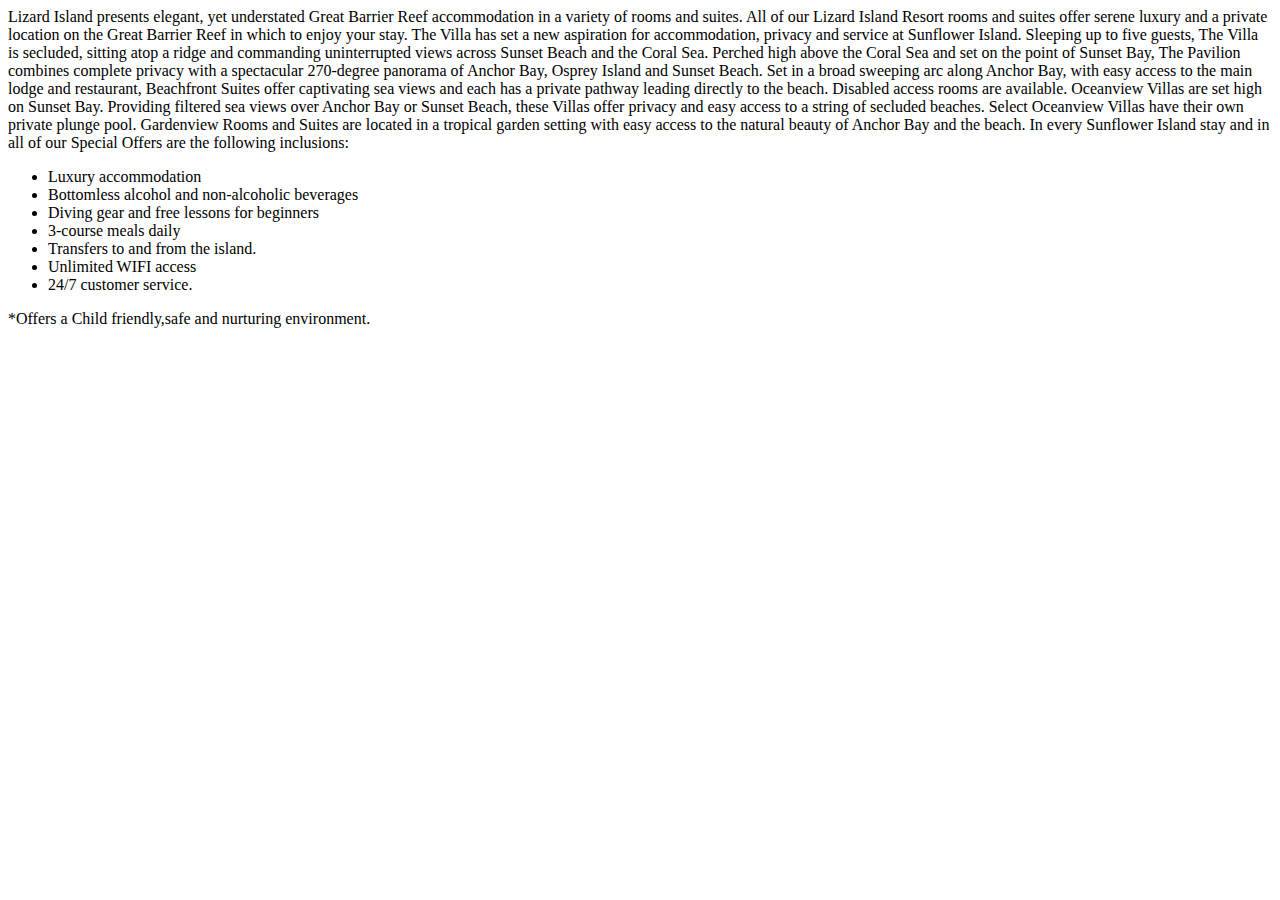
==== accomodation.html @ fc2b8d19 "add readme.md file" ====
<!DOCTYPE html>
<html lang="en">

<head>
    <meta charset="UTF-8">
    <meta name="viewport" content="width=device-width, initial-scale=1.0">
    <meta http-equiv="X-UA-Compatible" content="ie=edge">
    <title>Stay</title>
</head>

<body>
    <section>Lizard Island presents elegant, yet understated Great Barrier Reef accommodation in a variety of rooms and
        suites.
        All of our Lizard Island Resort rooms and suites offer serene luxury and a private location on the Great Barrier
        Reef in which to enjoy your stay.
        The Villa has set a new aspiration for accommodation, privacy and service at Sunflower Island. Sleeping up to
        five guests, The Villa is secluded, sitting atop a ridge and commanding uninterrupted views across Sunset Beach
        and the Coral Sea.
        Perched high above the Coral Sea and set on the point of Sunset Bay, The Pavilion combines complete privacy with
        a spectacular 270-degree panorama of Anchor Bay, Osprey Island and Sunset Beach.
        Set in a broad sweeping arc along Anchor Bay, with easy access to the main lodge and restaurant, Beachfront
        Suites offer captivating sea views and each has a private pathway leading directly to the beach. Disabled access
        rooms are available.
        Oceanview Villas are set high on Sunset Bay. Providing filtered sea views over Anchor Bay or Sunset Beach, these
        Villas offer privacy and easy access to a string of secluded beaches. Select Oceanview Villas have their own
        private plunge pool.
        Gardenview Rooms and Suites are located in a tropical garden setting with easy access to the natural beauty of
        Anchor Bay and the beach.
        In every Sunflower Island stay and in all of our Special Offers are the following inclusions:
        <ul list-style-type="square">
            <li>Luxury accommodation</li>
            <li> Bottomless alcohol and non-alcoholic beverages</li>
            <li>Diving gear and free lessons for beginners</li>
            <li>3-course meals daily</li>
            <li>Transfers to and from the island.</li>
            <li>Unlimited WIFI access </li>
            <li>24/7 customer service.</li>
        </ul>
        *Offers a Child friendly,safe and nurturing environment.
    </section>
</body>

</html>
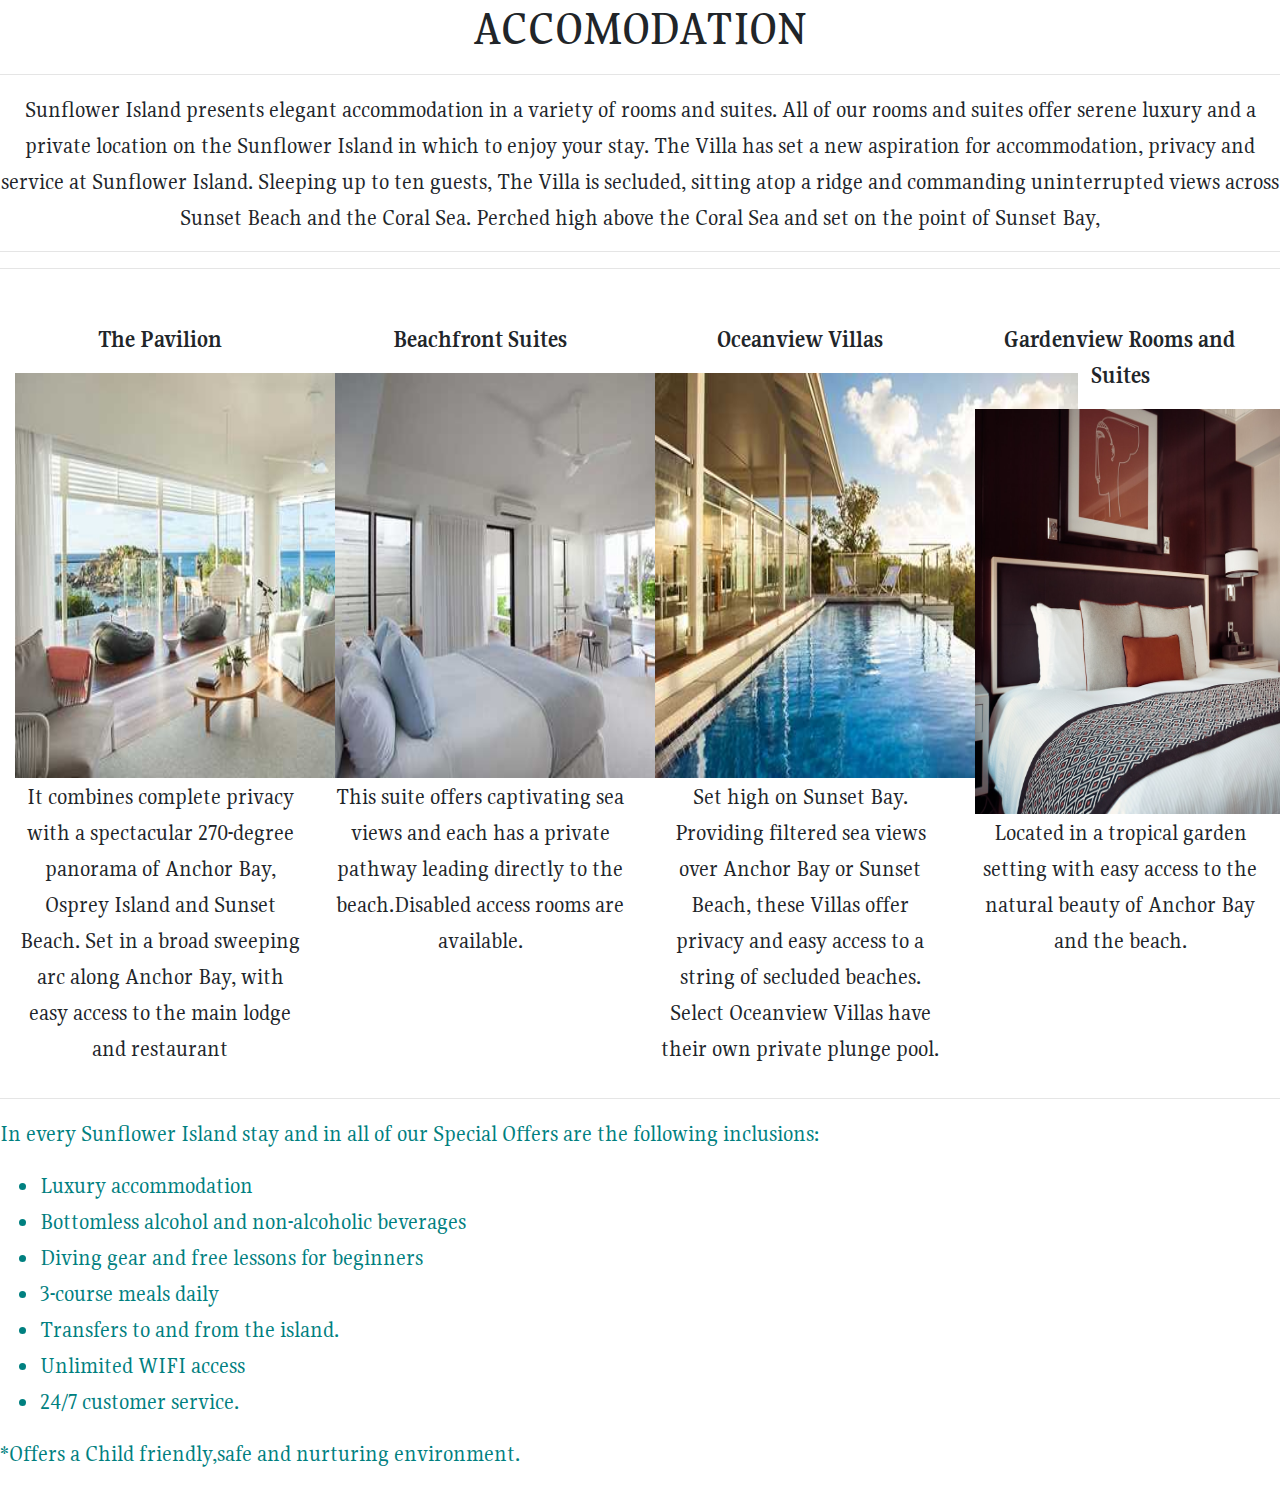
==== commit 348ff4b8: "add bootstrap" ====
--- a/accomodation.html
+++ b/accomodation.html
@@ -5,39 +5,77 @@
     <meta charset="UTF-8">
     <meta name="viewport" content="width=device-width, initial-scale=1.0">
     <meta http-equiv="X-UA-Compatible" content="ie=edge">
+    <link rel="stylesheet" href="css/bootstrap.min.css">
+    <link rel="stylesheet" href="css/styles.css">
+    <link href="https://fonts.googleapis.com/css?family=Gupter&display=swap" rel="stylesheet">
     <title>Stay</title>
 </head>
 
 <body>
-    <section>Lizard Island presents elegant, yet understated Great Barrier Reef accommodation in a variety of rooms and
-        suites.
-        All of our Lizard Island Resort rooms and suites offer serene luxury and a private location on the Great Barrier
-        Reef in which to enjoy your stay.
-        The Villa has set a new aspiration for accommodation, privacy and service at Sunflower Island. Sleeping up to
-        five guests, The Villa is secluded, sitting atop a ridge and commanding uninterrupted views across Sunset Beach
-        and the Coral Sea.
-        Perched high above the Coral Sea and set on the point of Sunset Bay, The Pavilion combines complete privacy with
-        a spectacular 270-degree panorama of Anchor Bay, Osprey Island and Sunset Beach.
-        Set in a broad sweeping arc along Anchor Bay, with easy access to the main lodge and restaurant, Beachfront
-        Suites offer captivating sea views and each has a private pathway leading directly to the beach. Disabled access
-        rooms are available.
-        Oceanview Villas are set high on Sunset Bay. Providing filtered sea views over Anchor Bay or Sunset Beach, these
-        Villas offer privacy and easy access to a string of secluded beaches. Select Oceanview Villas have their own
-        private plunge pool.
-        Gardenview Rooms and Suites are located in a tropical garden setting with easy access to the natural beauty of
-        Anchor Bay and the beach.
-        In every Sunflower Island stay and in all of our Special Offers are the following inclusions:
-        <ul list-style-type="square">
-            <li>Luxury accommodation</li>
-            <li> Bottomless alcohol and non-alcoholic beverages</li>
-            <li>Diving gear and free lessons for beginners</li>
-            <li>3-course meals daily</li>
-            <li>Transfers to and from the island.</li>
-            <li>Unlimited WIFI access </li>
-            <li>24/7 customer service.</li>
-        </ul>
-        *Offers a Child friendly,safe and nurturing environment.
-    </section>
+        <h1>ACCOMODATION</h1><hr/>
+        <section class="accom">
+            <p>Sunflower Island presents elegant accommodation in a variety of rooms and suites.
+                All of our rooms and suites offer serene luxury and a private location on the Sunflower Island in which
+                to
+                enjoy your stay.
+                The Villa has set a new aspiration for accommodation, privacy and service at Sunflower Island. Sleeping
+                up
+                to ten guests, The Villa is secluded, sitting atop a ridge and commanding uninterrupted views across
+                Sunset
+                Beach and the Coral Sea.
+                Perched high above the Coral Sea and set on the point of Sunset Bay,
+            </p><hr><hr><br>
+            <div class="container-fluid">
+        <div class="row">
+            <div class="col-md-3">
+                <p><b>The Pavilion</b></p>
+                <img src="/images/accomodations-thepavilion.jpg" alt="The pavillion">
+                <div class="text-showing">
+                <p>It combines complete privacy with a spectacular 270-degree panorama of Anchor Bay, Osprey
+                    Island and Sunset Beach.
+                    Set in a broad sweeping arc along Anchor Bay, with easy access to the main
+                    lodge and restaurant</p>
+                </div>
+            </div>
+            <div class="col-md-3">
+                <p><b>Beachfront Suites</b></p>
+                <img src="/images/accomodations-beachfront.jpg" alt="Beachfront accomodation">
+                <p> This suite offers captivating sea views and each has a private pathway leading directly to
+                    the
+                    beach.Disabled access rooms are available.</p>
+            </div>
+            <div class="col-md-3">
+                <p><b>Oceanview Villas</b></p>
+                <img src="/images/accomodations-thevilla.jpg" alt="The villa">
+                <p>Set high on Sunset Bay. Providing filtered sea views over Anchor Bay or
+                    Sunset Beach, these Villas offer privacy and easy access to a string of secluded beaches.
+                    Select
+                    Oceanview Villas have their own private plunge pool.</p>
+            </div>
+            <div class="col-md-3">
+                <p><b>Gardenview Rooms and Suites</b></p>
+                <img src="/images/black-and-grey-bedspread-on-bed-and-pillow-164595.jpg" alt="The gardenview room">
+                <p>Located in a tropical garden setting with easy access to the
+                    natural beauty of Anchor Bay and the beach.</p>
+            </div>
+        </div>
+    </div>
+</section><hr/>
+<section class="base">
+    <p>In every Sunflower Island stay and in all of our Special Offers are the following inclusions:</p>
+    <ul list-style-type="square">
+        <li>Luxury accommodation</li>
+        <li> Bottomless alcohol and non-alcoholic beverages</li>
+        <li>Diving gear and free lessons for beginners</li>
+        <li>3-course meals daily</li>
+        <li>Transfers to and from the island.</li>
+        <li>Unlimited WIFI access </li>
+        <li>24/7 customer service.</li>
+    </ul>
+    <p>*Offers a Child friendly,safe and nurturing environment.</p>
+</section>
+    </div>
+    </div>
 </body>
 
 </html>--- a/css/styles.css
+++ b/css/styles.css
@@ -0,0 +1,64 @@
+body{
+    margin: 0;
+    border: 0;
+    font-family: 'Gupter', serif;
+    font-size: 1.5rem;
+}
+.intro{
+    background-image: url("/images/2.jpeg");
+    background-repeat: no-repeat;
+    height: 60vh;
+}
+nav ul{
+    word-spacing: 15px;
+   text-align: center;
+   color: silver;
+}
+nav li{
+display: inline-block;
+font-size: 2.5rem;
+}
+h1{
+    text-align: center;
+    font-size: 3rem;
+}
+.intro h1{
+    color: white;
+    font-size: 4rem;
+}
+.logo{
+scroll-behavior: smooth;
+width: 280px;
+}
+h2{
+    text-align: center;
+}
+.introd{
+    text-align: center;
+}
+.activities p, .accom p, .travel p{
+text-align: center;
+}
+.activities img{
+    width: 60vh;
+    height: 50vh;
+}
+.act p{
+text-align: center;
+}
+.accom img{
+    width: 47vh;
+    height: 45vh;
+}
+.base p ,.base ul{
+    color: teal;
+}
+.cruise{
+    width: 60vh;
+}
+.Dir{
+    width: 55vh;
+}
+.con{
+    background-color: rgb(229, 147, 175);
+}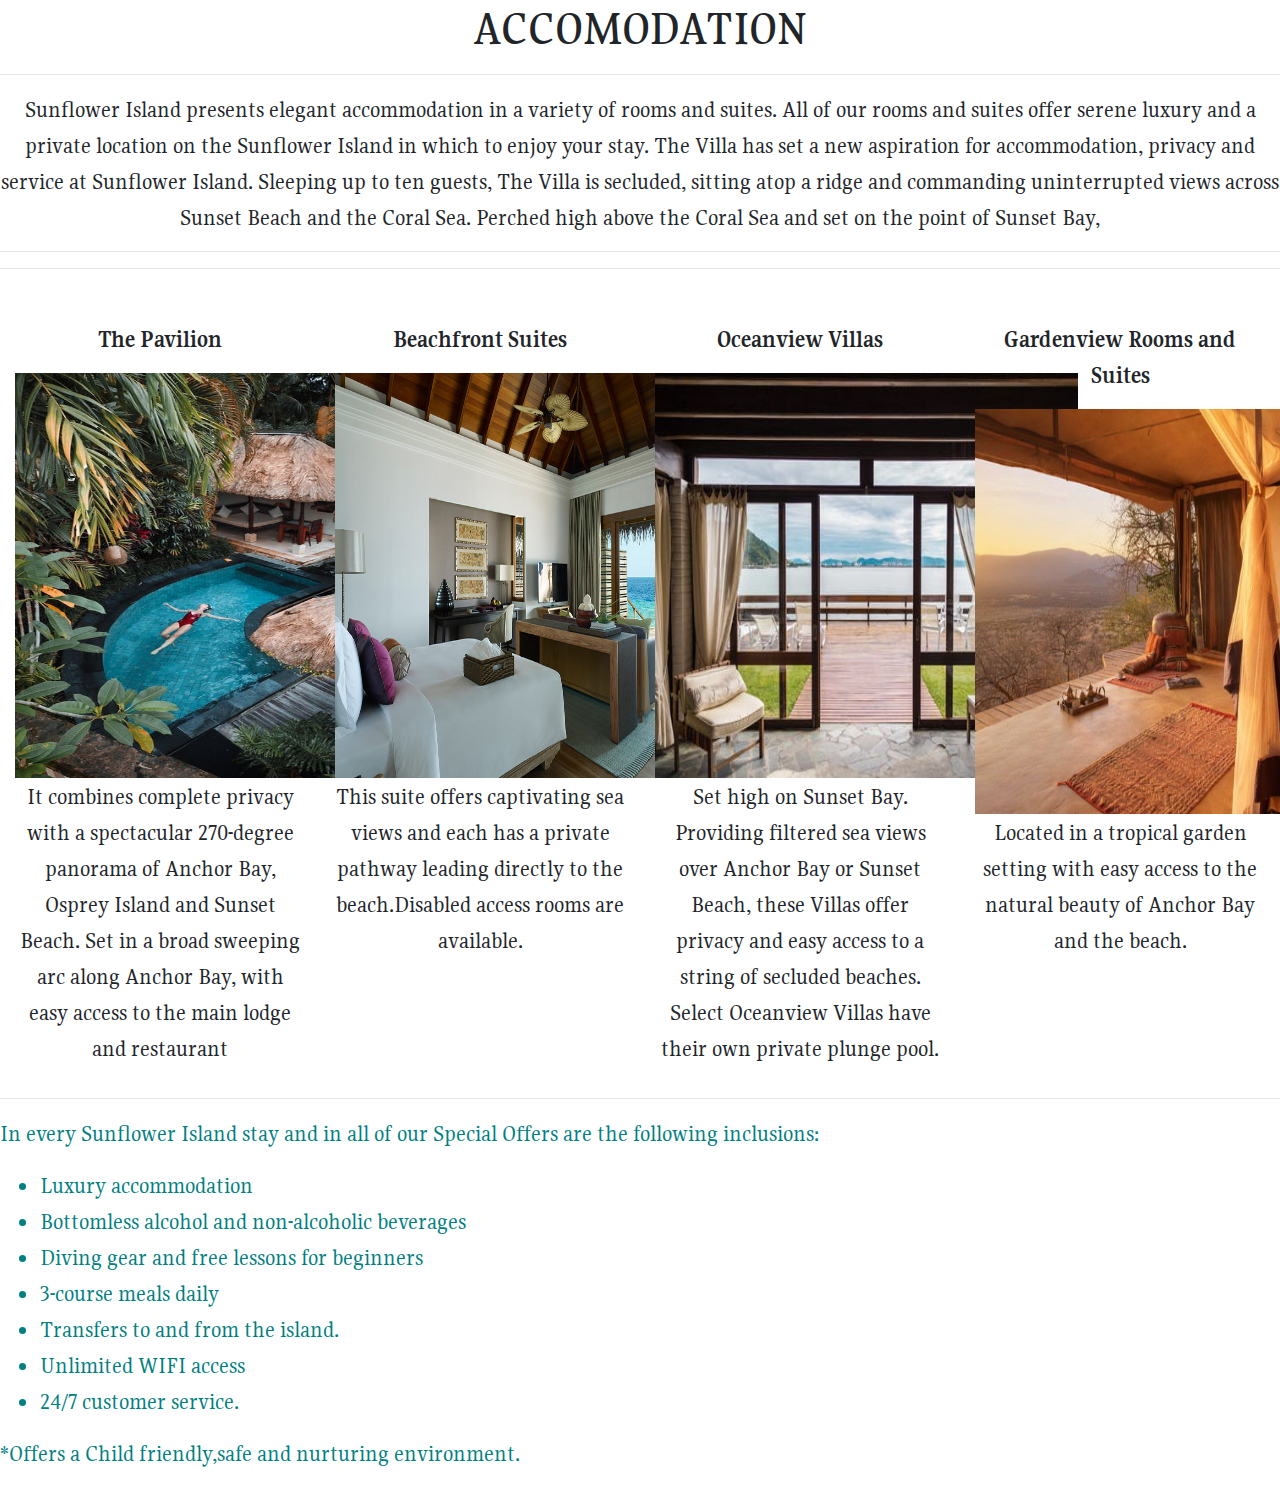
==== commit 2d843b08: "add images to accomodation" ====
--- a/accomodation.html
+++ b/accomodation.html
@@ -29,7 +29,7 @@
         <div class="row">
             <div class="col-md-3">
                 <p><b>The Pavilion</b></p>
-                <img src="/images/accomodations-thepavilion.jpg" alt="The pavillion">
+                <img src="/images/villa.jpeg" alt="The pavillion">
                 <div class="text-showing">
                 <p>It combines complete privacy with a spectacular 270-degree panorama of Anchor Bay, Osprey
                     Island and Sunset Beach.
@@ -39,14 +39,14 @@
             </div>
             <div class="col-md-3">
                 <p><b>Beachfront Suites</b></p>
-                <img src="/images/accomodations-beachfront.jpg" alt="Beachfront accomodation">
+                <img src="/images/villa.jpg" alt="Beachfront accomodation">
                 <p> This suite offers captivating sea views and each has a private pathway leading directly to
                     the
                     beach.Disabled access rooms are available.</p>
             </div>
             <div class="col-md-3">
                 <p><b>Oceanview Villas</b></p>
-                <img src="/images/accomodations-thevilla.jpg" alt="The villa">
+                <img src="/images/oce.jpeg" alt="The villa">
                 <p>Set high on Sunset Bay. Providing filtered sea views over Anchor Bay or
                     Sunset Beach, these Villas offer privacy and easy access to a string of secluded beaches.
                     Select
@@ -54,7 +54,7 @@
             </div>
             <div class="col-md-3">
                 <p><b>Gardenview Rooms and Suites</b></p>
-                <img src="/images/black-and-grey-bedspread-on-bed-and-pillow-164595.jpg" alt="The gardenview room">
+                <img src="/images/garden.jpg" alt="The gardenview room">
                 <p>Located in a tropical garden setting with easy access to the
                     natural beauty of Anchor Bay and the beach.</p>
             </div>
